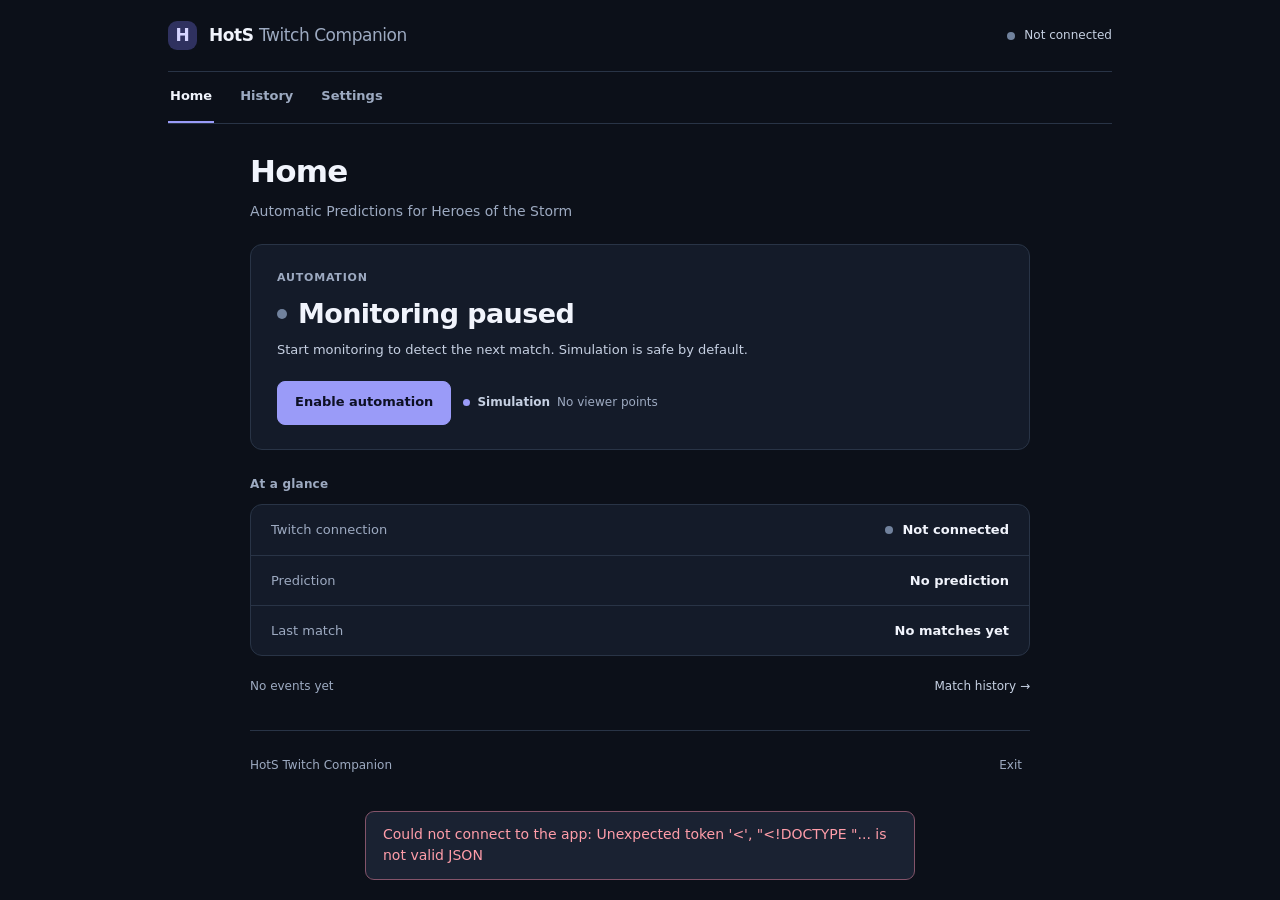
==== web/index.html @ 9916b2de "feat(ui): show manual Win, Loss, Cancel and Twitch sync only for active Predictions" ====
<!doctype html>
<html lang="ru">
<head>
  <meta charset="utf-8" />
  <meta name="viewport" content="width=device-width, initial-scale=1" />
  <meta name="color-scheme" content="dark" />
  <title>HotS Twitch Companion</title>
  <link rel="stylesheet" href="./assets/style.css" />
  <link rel="stylesheet" href="./assets/wizard.css" />
  <link rel="stylesheet" href="./assets/overview.css" />
  <link rel="stylesheet" href="./assets/onboarding.css" />
  <link rel="stylesheet" href="./assets/diagnostics.css" />
  <link rel="stylesheet" href="./assets/settings.css" />
  <script defer src="./assets/core.js"></script>
  <script defer src="./assets/i18n.js"></script>
  <script defer src="./assets/replays.js"></script>
  <script defer src="./assets/diagnostics.js"></script>
  <script defer src="./assets/onboarding.js"></script>
  <script defer src="./assets/app.js"></script>
</head>
<body>
  <svg class="defs" xmlns="http://www.w3.org/2000/svg" aria-hidden="true"><symbol id="i-game" viewBox="0 0 24 24"><path d="M6 11 3.6 8.6A3 3 0 0 0 1 11.7l.9 5a3 3 0 0 0 4.7 1.7L10 16h4l3.4 2.4a3 3 0 0 0 4.7-1.7l.9-5A3 3 0 0 0 20.4 8.6L18 11M7 12v5M4.5 14.5h5M16.2 13.2h.1m2.4 2h.1"/></symbol><symbol id="i-home" viewBox="0 0 24 24"><path d="m3 11 9-8 9 8v10h-7v-7h-4v7H3z"/></symbol><symbol id="i-link" viewBox="0 0 24 24"><path d="M10 13a5 5 0 0 0 7.6.7l3-3a5 5 0 0 0-7.1-7.1l-1.7 1.7M14 11a5 5 0 0 0-7.6-.7l-3 3a5 5 0 0 0 7.1 7.1l1.7-1.7"/></symbol><symbol id="i-clock" viewBox="0 0 24 24"><circle cx="12" cy="12" r="9"/><path d="M12 6v6l4 3"/></symbol><symbol id="i-settings" viewBox="0 0 24 24"><path d="M10 2h4l.7 2.4 2 1 2.2-1 2.8 2.8-1 2.2 1 2 .3.6-.3 2.6-2.3.7-1 2 1 2.2-2.8 2.8-2.2-1-2 1L14 22h-4l-.7-2.4-2-1-2.2 1-2.8-2.8 1-2.2-1-2L2 12l.3-2.6 2.3-.7 1-2-1-2.2 2.8-2.8 2.2 1 2-1z"/><circle cx="12" cy="12" r="3"/></symbol><symbol id="i-file" viewBox="0 0 24 24"><path d="M5 2h10l5 5v15H5zM14 2v6h6M9 13h7M9 17h7"/></symbol><symbol id="i-play" viewBox="0 0 24 24"><path d="m8 4 12 8-12 8z"/></symbol><symbol id="i-stop" viewBox="0 0 24 24"><rect x="6" y="6" width="12" height="12" rx="2"/></symbol><symbol id="i-lightning" viewBox="0 0 24 24"><path d="M13.5 2 4 13h7l-1 9 10-12h-7z"/></symbol><symbol id="i-shield" viewBox="0 0 24 24"><path d="m12 2 9 4v6c0 6-5 9-9 10-4-1-9-4-9-10V6z"/><path d="M12 7v6m0 4v.5"/></symbol><symbol id="i-trophy" viewBox="0 0 24 24"><path d="M7 3h10v7a5 5 0 0 1-10 0zM7 5H4v3a4 4 0 0 0 4 4M17 5h3v3a4 4 0 0 1-4 4M12 15v4m-5 2h10"/></symbol><symbol id="i-users" viewBox="0 0 24 24"><circle cx="9" cy="8" r="3"/><path d="M2 21v-2a6 6 0 0 1 12 0v2M17 11a3 3 0 0 0 0-6m-1 9a6 6 0 0 1 6 6"/></symbol><symbol id="i-info" viewBox="0 0 24 24"><circle cx="12" cy="12" r="10"/><path d="M12 11v6m0-10v1"/></symbol><symbol id="i-refresh" viewBox="0 0 24 24"><path d="M20 11a8 8 0 0 0-14-5L3 9m0-6v6h6M4 13a8 8 0 0 0 14 5l3-3m0 6v-6h-6"/></symbol><symbol id="i-chev" viewBox="0 0 24 24"><path d="m6 9 6 6 6-6"/></symbol><symbol id="i-wand" viewBox="0 0 24 24"><path d="m15 4 1.5 3L20 8.5 16.5 10 15 13l-1.5-3L10 8.5 13.5 7zM3 21l9-9M12 12l-2-2m4 6 2 2"/></symbol></svg>
  <div class="shell">
    <header class="topbar">
      <div class="brand"><span class="brand-mark" aria-hidden="true">H</span><span>HotS <span class="brand-sub">Twitch Companion</span></span></div>
      <div class="status-chip" id="top-connection"><span class="dot" aria-hidden="true"></span><span id="top-connected-text">…</span></div>
    </header>
    <nav class="tabbar" id="nav" role="tablist" aria-label="Application sections" data-i18n-aria-label="nav.sections">
      <button class="tab active" id="tab-dashboard" data-view="dashboard" role="tab" aria-controls="view-dashboard" aria-selected="true" tabindex="0"><span data-i18n="minimal.home">Главная</span></button>
      <button class="tab" id="tab-replays" data-view="replays" role="tab" aria-controls="view-replays" aria-selected="false" tabindex="-1"><span data-i18n="minimal.history">История</span></button>
      <button class="tab" id="tab-settings" data-view="settings" role="tab" aria-controls="view-settings" aria-selected="false" tabindex="-1"><span data-i18n="nav.settings">Настройки</span></button>
    </nav>
    <main class="main">
      <section class="view active" id="view-dashboard" role="tabpanel" aria-labelledby="tab-dashboard">
        <div class="view-heading"><h1 data-i18n="minimal.home">Главная</h1><p data-i18n="minimal.home.sub">Автоматические Predictions для Heroes of the Storm</p></div>
        <section class="overview-command" aria-labelledby="overview-state-title">
          <div class="overview-command-eyebrow" data-i18n="minimal.automation">Автоматизация</div>
          <div class="overview-heading"><span class="overview-beacon" id="overview-beacon" aria-hidden="true"></span><h2 id="overview-state-title" aria-live="polite">…</h2></div>
          <p id="overview-state-detail" class="overview-description">…</p>
          <div class="overview-command-actions">
            <button type="button" class="btn btn-primary overview-toggle" data-action="toggle"><span id="start-label">…</span></button>
            <span class="mode-indicator" id="overview-safety"><span class="mode-dot" aria-hidden="true"></span><strong id="automation-mode">…</strong><span id="automation-mode-detail">…</span></span>
          </div>
          <p class="overview-alert" id="overview-alert" hidden role="alert"></p>
        </section>
        <h2 class="section-heading" data-i18n="minimal.summary">Краткое состояние</h2>
        <div class="overview-summary">
          <div class="summary-row"><span data-i18n="settings.twitch">Twitch</span><div class="summary-value"><span class="dot" id="overview-twitch-dot" aria-hidden="true"></span><strong id="overview-twitch">…</strong></div></div>
          <div class="summary-row"><span>Prediction</span><strong id="overview-prediction">…</strong></div>
          <div class="summary-row"><span data-i18n="minimal.lastmatch">Последний матч</span><div class="summary-value"><strong id="overview-last-map">…</strong><span class="outcome-pill unknown" id="overview-last-outcome">…</span></div></div>
        </div>
        <section class="prediction-manual" id="prediction-manual" hidden aria-labelledby="prediction-manual-title">
          <div class="prediction-manual-head">
            <h2 id="prediction-manual-title" data-i18n="manual.title">Ручное завершение Prediction</h2>
            <p id="prediction-manual-description" data-i18n="manual.description">Если результат не определился автоматически, выбери исход или отмени прогноз.</p>
          </div>
          <div class="prediction-manual-buttons">
            <button type="button" class="btn btn-outline" data-action="manual-win" data-i18n="manual.win">Победа</button>
            <button type="button" class="btn btn-outline" data-action="manual-loss" data-i18n="manual.loss">Поражение</button>
            <button type="button" class="btn btn-outline manual-cancel" data-action="manual-cancel" data-i18n="manual.cancel">Отменить и вернуть баллы</button>
          </div>
          <button type="button" class="text-action" id="prediction-sync" data-action="manual-sync" data-i18n="manual.sync" hidden>Сверить состояние с Twitch</button>
        </section>
        <div class="overview-detail"><span id="overview-latest-event">…</span><button type="button" class="text-action" data-goto="replays" data-i18n="minimal.openHistory">История матчей →</button></div>
      </section>
      <section class="view" id="view-replays" role="tabpanel" aria-labelledby="tab-replays"><div class="view-heading"><div><div class="eyebrow" data-i18n="replays.eyebrow">ИСТОРИЯ МАТЧЕЙ</div><h1 data-i18n="minimal.history">История</h1><p data-i18n="minimal.history.sub">Последние матчи. Нажми на результат, чтобы увидеть игроков.</p></div><div class="head-actions"><button class="btn btn-outline" data-action="refresh-replays"><svg><use href="#i-refresh"/></svg> <span data-i18n="replays.refresh">Обновить</span></button><button class="btn btn-primary short" data-action="replay"><svg><use href="#i-play"/></svg> <span data-i18n="replays.check">Проверить последний реплей</span></button></div></div><div class="content-panel">
          <h2 data-i18n="replays.h2">Сохранённые матчи</h2>
          <div class="diagnostics-toolbar">
            <input id="history-search" type="search" autocomplete="off" data-i18n-placeholder="history.search" placeholder="Поиск карты или файла" aria-label="Search matches" />
            <select id="history-filter" aria-label="Filter match results">
              <option value="all" data-i18n="history.all">Все результаты</option>
              <option value="win" data-i18n="badge.win">Победы</option>
              <option value="loss" data-i18n="badge.loss">Поражения</option>
              <option value="unknown" data-i18n="badge.unknown">Не определено</option>
            </select>
          </div>
          <div id="history-summary" class="results-summary" role="status"></div>
          <div id="full-replays" class="full-replays"></div>
        </div>
        <details class="secondary-details" id="diagnostics-details">
          <summary data-i18n="minimal.diagnostics">Диагностика и журнал событий</summary>
          <div class="secondary-details-body">
            <div class="diagnostics-toolbar">
              <input id="log-search" type="search" autocomplete="off" data-i18n-placeholder="logs.search" placeholder="Поиск по событиям" aria-label="Search diagnostic events" />
              <select id="log-filter" aria-label="Filter diagnostic level">
                <option value="all" data-i18n="logs.filter.all">Все события</option>
                <option value="error" data-i18n="logs.filter.error">Ошибки</option>
                <option value="warning" data-i18n="logs.filter.warning">Предупреждения</option>
                <option value="info" data-i18n="logs.filter.info">Информация</option>
              </select>
            </div>
            <div id="log-summary" class="results-summary" role="status"></div>
            <div class="full-log" id="full-log"></div>
            <p class="diagnostic-note" data-i18n="logs.lifetime">События хранятся только в памяти приложения до его закрытия.</p>
          </div>
        </details>
      </section>
      <section class="view" id="view-settings" role="tabpanel" aria-labelledby="tab-settings">
        <div class="view-heading">
          <h1 data-i18n="settings.title">Настройки</h1>
          <p data-i18n="minimal.settings.sub">Всё необходимое для автоматизации. Остальное — в расширенных настройках.</p>
        </div>
        <div class="settings-language">
          <label for="lang" data-i18n="settings.lang">Язык интерфейса</label>
          <select id="lang"><option value="en">English</option><option value="ru">Русский</option></select>
        </div>
        <div class="settings-stack">
          <section class="settings-card" aria-labelledby="settings-twitch-title">
            <div class="settings-card-heading">
              <h2 id="settings-twitch-title">Twitch</h2>
              <span class="settings-status" id="twitch-info" role="status">…</span>
            </div>
            <p class="settings-card-description" data-i18n="minimal.settings.twitch">Подключи канал, на котором будут создаваться Predictions.</p>
            <button type="button" class="btn btn-outline" data-action="auth"><span id="settings-connect-label" data-i18n="twitch.connect">Подключить Twitch</span></button>
            <div class="auth-progress" id="auth-progress" hidden>
              <strong><span data-i18n="auth.label">Код для авторизации:</span> <span id="auth-code">—</span></strong>
              <span id="auth-info">…</span>
              <button type="button" class="btn btn-outline" data-action="copy-code" data-i18n="onboarding.copy">Копировать код</button>
              <button type="button" class="btn btn-outline" data-action="activate"><span data-i18n="auth.activate">Открыть Twitch Activate ↗</span></button>
            </div>
          </section>

          <section class="settings-card" aria-labelledby="settings-player-title">
            <h2 id="settings-player-title">Heroes of the Storm</h2>
            <label for="playerName" data-i18n="settings.player">Ник игрока</label>
            <input id="playerName" type="text" placeholder="Ник из реплея" maxlength="160" data-i18n-placeholder="settings.player.ph"/>
            <details class="settings-inline-details" id="settings-player-choose">
              <summary data-i18n="minimal.settings.selectPlayer">Выбрать игрока из последнего реплея</summary>
              <div class="player-discovery">
                <div class="player-discovery-intro"><small data-i18n="onboarding.players.help">Выбери себя из последнего реплея. Ник и Toon Handle подставятся автоматически.</small></div>
                <div id="settings-player-picker" class="player-picker" aria-live="polite"></div>
              </div>
            </details>
          </section>

          <section class="settings-card" aria-labelledby="settings-pred-title">
            <h2 id="settings-pred-title">Prediction</h2>
            <label for="predictionWindow" data-i18n="settings.window">Длительность Prediction</label>
            <select id="predictionWindow"><option value="1">1</option><option value="2">2</option><option value="3">3</option><option value="5">5</option><option value="10">10</option><option value="15">15</option><option value="20">20</option><option value="30">30</option></select>
            <div class="prediction-preview" aria-label="Prediction preview" role="group">
              <div class="prediction-preview-head"><span data-i18n="onboarding.preview.title">Предпросмотр для зрителей</span><small data-i18n="onboarding.preview.sample">Только пример — ничего не создаётся на Twitch</small></div>
              <strong id="preview-title">…</strong>
              <div class="prediction-options"><span id="preview-win">…</span><span id="preview-loss">…</span></div>
              <small id="preview-duration">…</small>
            </div>
            <label class="check-row settings-real-mode"><input id="realMode" type="checkbox"/><span><strong data-i18n="settings.real">Разрешить реальные Twitch Predictions</strong><small data-i18n="settings.real.sub">Используются настоящие баллы зрителей. Включай после проверки симуляции.</small></span></label>
            <p id="settings-real-warning" class="settings-real-warning" hidden data-i18n="minimal.settings.realPending">Реальный режим будет включён после сохранения и подтверждения.</p>
          </section>
        </div>

        <details class="secondary-details settings-advanced" id="settings-advanced">
          <summary data-i18n="minimal.settings.advanced">Расширенные настройки</summary>
          <div class="secondary-details-body">
            <section class="settings-advanced-group">
              <h3 data-i18n="minimal.settings.twitchAdvanced">Подключение Twitch</h3>
              <p class="field-hint" data-i18n="onboarding.twitch.steps">Создай Public-приложение в Twitch Developer Console и вставь его Client ID. Client Secret не нужен.</p>
              <label for="clientId">Twitch Client ID</label>
              <input id="clientId" type="text" spellcheck="false" maxlength="160" autocomplete="off" data-i18n-placeholder="twitch.placeholder"/>
              <button type="button" class="text-action" data-action="developer" data-i18n="twitch.console">Консоль Twitch ↗</button>
            </section>
            <section class="settings-advanced-group">
              <h3 data-i18n="minimal.settings.playerAdvanced">Распознавание игрока и реплеев</h3>
              <label for="toonHandle" data-i18n="settings.toon">Toon Handle (необязательно)</label>
              <input id="toonHandle" type="text" maxlength="240" data-i18n-placeholder="settings.toon.ph"/>
              <small class="field-hint" data-i18n="settings.toon.hint">Уникальный ID из реплея, нужен только при неуникальном нике.</small>
              <label for="replayRoot" data-i18n="settings.root">Папка с реплеями (можно оставить пустой)</label>
              <input id="replayRoot" type="text" maxlength="1000" data-i18n-placeholder="settings.root.ph"/>
              <small class="field-hint" data-i18n="settings.root.hint">Пусто — автоматический поиск стандартной папки.</small>
              <div class="form-buttons root-actions"><button type="button" class="btn btn-outline" data-action="check-root"><span data-i18n="root.check">Проверить папку</span></button><button type="button" class="btn btn-outline" data-action="reset-root"><span data-i18n="root.reset">Стандартная папка</span></button></div>
              <div id="root-check-result" class="root-check" hidden></div>
            </section>
            <section class="settings-advanced-group">
              <h3 data-i18n="minimal.settings.copyAdvanced">Текст Prediction</h3>
              <label for="predTitle" data-i18n="settings.predTitle">Заголовок Prediction</label>
              <input id="predTitle" type="text" maxlength="45" data-i18n-placeholder="prediction.title"/>
              <label for="predWin" data-i18n="settings.predWin">Вариант победы</label>
              <input id="predWin" type="text" maxlength="25" data-i18n-placeholder="prediction.win"/>
              <label for="predLoss" data-i18n="settings.predLoss">Вариант поражения</label>
              <input id="predLoss" type="text" maxlength="25" data-i18n-placeholder="prediction.loss"/>
              <small class="field-hint" data-i18n="settings.predHint">Пустые поля — варианты по умолчанию для выбранного языка.</small>
            </section>
          </div>
        </details>
        <div class="settings-savebar">
          <span id="settings-save-status" class="settings-save-status" role="status" aria-live="polite" data-i18n="minimal.settings.saved">Все изменения сохранены</span>
          <div class="form-buttons">
            <button type="button" class="btn btn-primary short" data-action="save"><span data-i18n="settings.save">Сохранить настройки</span></button>
            <button type="button" class="btn btn-outline" data-action="wizard"><span data-i18n="settings.wizard">Мастер настройки</span></button>
          </div>
        </div>
      </section>
    </main>
    <footer class="footer"><span>HotS Twitch Companion</span><button type="button" class="quit" data-action="quit" data-i18n="footer.quit">Выход</button></footer>
  </div>

  <div class="wizard-backdrop" id="wizard" hidden>
    <div class="wizard" role="dialog" aria-modal="true" aria-labelledby="wiz-title">
      <header class="wizard-head">
        <div>
          <h2 id="wiz-title" data-i18n="onboarding.simple.title">Начало работы</h2>
          <p class="wizard-progress" id="wiz-progress" role="status">…</p>
        </div>
        <div class="wizard-head-tools">
          <div class="wizard-locale" role="group" aria-label="Language">
            <button type="button" data-wiz-lang="en" lang="en">EN</button>
            <button type="button" data-wiz-lang="ru" lang="ru">RU</button>
          </div>
          <div class="wiz-dots" id="wiz-dots" aria-hidden="true"></div>
        </div>
      </header>
      <div class="wizard-body">
        <section data-step="0">
          <h3 data-i18n="onboarding.simple.player">Кем ты играешь?</h3>
          <p class="secondary" data-i18n="onboarding.simple.playerHelp">Выбери себя из последнего матча или введи ник вручную.</p>
          <div class="player-discovery wizard-discovery">
            <div id="wizard-player-picker" class="player-picker" aria-live="polite"></div>
          </div>
          <label for="wz-player" data-i18n="settings.player">Ник игрока</label>
          <input id="wz-player" type="text" maxlength="160" autocomplete="off" data-i18n-placeholder="settings.player.ph" />
          <details class="wizard-disclosure">
            <summary data-i18n="onboarding.simple.playerVerify">Проверить по последнему реплею</summary>
            <p class="field-hint" data-i18n="onboarding.simple.playerVerifyHint">Это необязательно. Если реплеев пока нет, можно продолжить.</p>
            <button type="button" class="btn btn-outline" data-wiz="test" data-i18n="wiz.p.btn">Проверить последний реплей</button>
            <div class="wiz-result" id="wz-test-result" hidden></div>
          </details>
        </section>
        <section data-step="1">
          <h3 data-i18n="onboarding.simple.twitch">Подключение Twitch</h3>
          <p class="secondary" data-i18n="onboarding.simple.twitchHelp">Для настоящих Predictions нужен Twitch. Для безопасной симуляции этот шаг можно пропустить.</p>
          <p id="wz-twitch-status" class="twitch-onboarding-state" role="status">…</p>
          <button type="button" class="btn btn-outline" data-wiz="auth" data-i18n="twitch.connect">Подключить Twitch</button>
          <details class="wizard-disclosure" id="wz-twitch-details">
            <summary data-i18n="onboarding.simple.twitchClient">Настроить Twitch Client ID</summary>
            <p class="field-hint" data-i18n="onboarding.simple.clientHelp">Нужен Client ID приложения Public. Client Secret не используется.</p>
            <label for="wz-client">Twitch Client ID</label>
            <input id="wz-client" type="text" spellcheck="false" autocomplete="off" maxlength="160" data-i18n-placeholder="twitch.placeholder" />
            <button type="button" class="text-action" data-wiz="console" data-i18n="wiz.t.console">Открыть консоль Twitch ↗</button>
          </details>
          <div class="wiz-result" id="wz-auth-box" hidden>
            <strong><span data-i18n="auth.label">Код для авторизации:</span> <span id="wz-auth-code">—</span></strong>
            <span id="wz-auth-info" data-i18n="wiz.t.pending">Ожидаем подтверждения Twitch…</span>
            <div class="form-buttons">
              <button type="button" class="btn btn-outline" data-wiz="copy-code" data-i18n="onboarding.copy">Копировать код</button>
              <button type="button" class="btn btn-outline" data-wiz="activate" data-i18n="auth.activate">Открыть Twitch Activate ↗</button>
            </div>
          </div>
        </section>
        <section data-step="2">
          <h3 data-i18n="onboarding.simple.ready">Готово к запуску</h3>
          <p class="secondary" data-i18n="onboarding.simple.readyHelp">Сначала запустим симуляцию: баллы зрителей не используются. Реальный режим можно включить позже в настройках.</p>
          <div class="wizard-ready">
            <div><span data-i18n="wiz.f.player">Игрок</span><strong id="wz-ch-player">…</strong></div>
            <div><span>Twitch</span><strong id="wz-ch-twitch">…</strong></div>
            <div><span data-i18n="settings.mode">Режим</span><strong id="wz-ch-monitor" data-i18n="minimal.simMode">Симуляция</strong></div>
          </div>
          <details class="wizard-disclosure">
            <summary data-i18n="onboarding.simple.preview">Посмотреть пример Prediction</summary>
            <div class="prediction-preview wizard-preview" role="group" aria-label="Prediction preview">
              <div class="prediction-preview-head"><span data-i18n="onboarding.preview.title">Предпросмотр для зрителей</span><small data-i18n="onboarding.preview.sample">Только пример — ничего не создаётся на Twitch</small></div>
              <strong id="wz-preview-title">…</strong>
              <div class="prediction-options"><span id="wz-preview-win">…</span><span id="wz-preview-loss">…</span></div>
              <small id="wz-preview-duration">…</small>
            </div>
          </details>
          <p id="wz-safe-note" class="wizard-safe-note" data-i18n="onboarding.simple.safe">Симуляция не создаёт Predictions на Twitch.</p>
        </section>
      </div>
      <footer class="wizard-foot">
        <button type="button" class="btn btn-outline" data-wiz="skip" id="wiz-skip" data-i18n="onboarding.simple.later">Позже</button>
        <div class="wiz-nav">
          <button type="button" class="btn btn-outline" data-wiz="back" data-i18n="wiz.back">Назад</button>
          <button type="button" class="btn btn-primary short" data-wiz="next" id="wiz-next" data-i18n="wiz.next">Далее</button>
        </div>
      </footer>
    </div>
  </div>
  <div id="toast" class="toast" role="status" aria-live="polite"></div>
</body>
</html>
---- web/assets/style.css ----
:root{
  color-scheme:dark;
  --bg:#0c1019;--surface:#141b29;--surface-raised:#1a2232;
  --surface-hover:#202a3d;--border:#293446;--ink:#f1f4fc;
  --muted:#9daac1;--muted-strong:#c6d0e2;
  --accent:#9a9bf8;--accent-hover:#b4b5ff;
  --good:#72d6b5;--red:#ff9da9;--warning:#e8c48e;
  --blue:#9a9bf8;--violet:#9a9bf8;--green:#72d6b5;
  --radius-card:12px;--radius-control:8px;
  --space-1:8px;--space-2:12px;--space-3:16px;--space-4:24px;
  font-family:"Segoe UI",Inter,system-ui,sans-serif;
}
*,:before,:after{box-sizing:border-box}
html,body{min-height:100%;margin:0;background:var(--bg);color:var(--ink)}
body{font-size:14px;line-height:1.55;-webkit-font-smoothing:antialiased}
button,input,select,textarea{font:inherit}
button{cursor:pointer}
[hidden]{display:none!important}
button:focus-visible,input:focus-visible,select:focus-visible,summary:focus-visible,a:focus-visible{
  outline:2px solid var(--accent);outline-offset:3px
}
.defs{position:absolute;width:0;height:0}
.shell{max-width:1000px;width:100%;min-width:0;margin:0 auto;padding:0 28px 22px}
.topbar{height:72px;display:flex;align-items:center;justify-content:space-between;gap:18px;border-bottom:1px solid var(--border)}
.brand{display:flex;align-items:center;gap:12px;font-size:17px;font-weight:700;letter-spacing:-.45px;white-space:nowrap}
.brand-mark{display:grid;place-items:center;width:29px;height:29px;border-radius:9px;background:#2f315f;color:#d6d5ff;font-weight:800;font-size:17px}
.brand-sub{color:var(--muted);font-weight:500}
.status-chip{display:flex;align-items:center;gap:9px;font-size:12px;color:var(--muted-strong);white-space:nowrap}
.dot{display:inline-block;width:8px;height:8px;flex-shrink:0;border-radius:50%;background:#71829d}
.status-chip.connected .dot,.dot.good{background:var(--good)}
.status-chip.connecting .dot{background:var(--warning)}
.tabbar{display:flex;align-items:stretch;gap:24px;height:52px;border-bottom:1px solid var(--border)}
.tab{border:0;border-bottom:2px solid transparent;padding:0 2px;background:transparent;color:var(--muted);font-weight:550}
.tab.active,.tab[aria-selected=true]{color:var(--ink);border-bottom-color:var(--accent)}
.tab:hover{color:var(--ink)}
.main{max-width:780px;min-width:0;margin:28px auto 0;min-height:340px}
.view{display:none}
.view.active{display:block}
.view-heading{margin:0 0 22px}
.view-heading h1{margin:0;font-size:clamp(25px,3.1vw,31px);font-weight:700;letter-spacing:-.8px;line-height:1.25}
.view-heading p{color:var(--muted);line-height:1.6;margin:9px 0 0}
.eyebrow{display:none}
h2{font-size:16px;font-weight:650;letter-spacing:-.2px}
p{line-height:1.58}
.btn{display:inline-flex;align-items:center;justify-content:center;gap:8px;
  min-height:44px;padding:10px 16px;border:1px solid var(--border);
  border-radius:var(--radius-control);background:var(--surface-raised);color:var(--ink);font-size:13px;font-weight:600;transition:background-color .14s ease,border-color .14s ease,color .14s ease}
.btn:hover:not(:disabled){background:var(--surface-hover)}
.btn-primary{border-color:var(--accent);background:var(--accent);color:#0d1024}
.btn-primary:hover:not(:disabled){background:var(--accent-hover)}
.btn-outline{background:var(--surface-raised)}
.btn.short,.btn-primary.short{width:auto}
.btn:disabled{opacity:.58;cursor:wait}
.btn svg{width:16px;height:16px;fill:none;stroke:currentColor;stroke-width:1.8}
.form-buttons,.action-row,.head-actions{display:flex;flex-wrap:wrap;align-items:center;gap:10px}
.text-action,.icon-action{border:0;background:transparent;color:var(--accent);padding:6px 0}
.text-action:hover,.icon-action:hover{text-decoration:underline}
.text-action svg,.icon-action svg{width:16px;height:16px;fill:none;stroke:currentColor}
.content-panel,.panel{background:var(--surface);border:1px solid var(--border);border-radius:12px;padding:25px 26px}
.content-panel h2{margin:0 0 12px}
.content-panel>h2:not(:first-child){margin-top:28px}
.content-panel p{font-size:13px;color:var(--muted);line-height:1.6}
.content-panel label:not(.check-row){display:block;font-size:13px;color:var(--muted-strong);font-weight:600;margin:17px 0 8px}
.content-panel input[type=text],.content-panel input[type=search],.content-panel select,
.wizard-body input[type=text]{
  width:100%;min-height:43px;border:1px solid #344157;background:#101726;
  color:var(--ink);border-radius:8px;padding:10px 13px;outline:none
}
.content-panel input:focus,.content-panel select:focus,.wizard-body input:focus{border-color:var(--accent)}
.content-panel select{max-width:460px}
.content-panel small,.field-hint{font-size:12px;color:var(--muted);line-height:1.55}
.secondary{color:var(--muted);font-size:13px}
.content-panel .form-buttons{margin-top:18px}
.separation{height:1px;background:var(--border);margin:27px 0}
.check-row{display:flex;align-items:flex-start;gap:12px;margin:19px 0}
.check-row input{margin:4px 0 0;accent-color:var(--accent)}
.check-row span{display:grid;gap:6px}
.check-row strong{font-size:13px;font-weight:650}
.check-row small{display:block}
.auth-progress{display:flex;flex-wrap:wrap;align-items:center;gap:12px;padding:17px;border:1px solid var(--border);
  margin-top:17px;border-radius:10px;background:var(--surface-raised);font-size:13px}
.auth-progress strong{font-weight:600}
.root-check{margin-top:12px}
.root-entry{display:flex;gap:12px;align-items:center;width:100%;padding:10px 12px;background:var(--surface-raised);
  border:1px solid var(--border);border-radius:8px;color:var(--ink);text-align:left;margin-top:7px}
.root-entry:hover{background:var(--surface-hover)}
.root-entry.ok b{color:var(--good)}.root-entry.bad b{color:var(--red)}
.root-path{min-width:0;overflow:hidden;text-overflow:ellipsis;white-space:nowrap;flex:1}
.full-replays{margin-top:14px}
.match-item{border-bottom:1px solid var(--border)}
.match-head{display:flex;align-items:center;gap:13px;padding:18px 8px;width:100%;text-align:left;
  border:0;background:transparent;color:var(--ink);flex-wrap:wrap}
.match-head:hover{background:var(--surface-hover)}
.match-title{font-size:14px;font-weight:650;min-width:0;flex:1}
.match-head small{color:var(--muted);font-size:11px;max-width:50%;overflow:hidden;text-overflow:ellipsis;white-space:nowrap}
.match-head .chev{margin-left:5px;color:var(--muted)}
.match-head .chev svg{width:15px;height:15px;fill:none;stroke:currentColor;stroke-width:1.8}
.match-item.open .chev{transform:rotate(180deg)}
.match-detail{padding:0 8px 18px}
.match-detail-head{display:flex;gap:7px;flex-direction:column;margin:10px 0}
.match-detail-head small{color:var(--muted)}
.player-list{display:grid;gap:5px}
.player-row{display:flex;align-items:center;gap:10px;padding:9px 11px;border-radius:7px;background:var(--surface-raised)}
.player-row.you{background:#202942}
.player-name{min-width:0;flex:1;overflow-wrap:anywhere}
.player-name em{margin-left:7px;font-style:normal;font-size:10px;color:var(--accent)}
.player-row small{color:var(--muted);overflow:hidden;text-overflow:ellipsis;max-width:28%}
.outcome-pill{display:inline-flex;align-items:center;justify-content:center;border-radius:6px;
  padding:4px 9px;white-space:nowrap;font-size:12px;font-weight:650;color:var(--muted)}
.outcome-pill.win{color:var(--good)}.outcome-pill.loss{color:var(--red)}
.outcome-pill.unknown{color:var(--muted)}
.empty-mini{padding:19px 8px;color:var(--muted);font-size:13px;line-height:1.6}
.footer{display:flex;align-items:center;justify-content:space-between;max-width:780px;margin:28px auto 0;
  padding:17px 0;border-top:1px solid var(--border);font-size:12px;color:var(--muted)}
.quit{border:0;background:transparent;color:var(--muted);font-size:12px;padding:8px}
.quit:hover{color:var(--ink)}
.toast{position:fixed;bottom:20px;left:50%;transform:translateX(-50%);z-index:70;
  max-width:min(90vw,550px);padding:12px 17px;border:1px solid var(--border);background:var(--surface-raised);
  color:var(--ink);border-radius:9px;opacity:0;visibility:hidden;transition:opacity .15s ease}
.toast.show{opacity:1;visibility:visible}.toast.error{border-color:#84546a;color:var(--red)}
.secondary-details{border:1px solid var(--border);border-radius:12px;margin-top:18px;background:var(--surface)}
.secondary-details summary{cursor:pointer;list-style:none;padding:18px 24px;font-weight:600}
.secondary-details summary:after{content:"+";float:right;color:var(--muted);font-size:19px;font-weight:400}
.secondary-details[open] summary{border-bottom:1px solid var(--border)}
.secondary-details[open] summary:after{content:"−"}
.secondary-details-body{padding:19px 23px 24px}
@media(max-width:720px){
  .shell{padding:0 18px 20px}.topbar{height:66px}.brand{font-size:15px}
  .brand-sub{display:none}.tabbar{height:52px}.main{margin-top:22px}
  .content-panel,.panel{padding:21px 19px}.match-head small{max-width:100%;order:5;flex-basis:100%}
}
@media(max-width:410px){
  .brand{font-size:13px}.status-chip{font-size:11px}
  .footer{gap:14px}.match-head{gap:7px}
}
@media(prefers-reduced-motion:reduce){*,:before,:after{scroll-behavior:auto!important;transition:none!important}}


/* Compact Windows desktop / high-DPI visual polish. Browser zoom reduces CSS viewport width. */
:where(.shell,.main,.view,.content-panel,.settings-card,.overview-command,.settings-advanced){min-width:0}
:where(h1,h2,h3,p,strong,small,.summary-value,.settings-status){overflow-wrap:break-word}
:where(button,input,select,textarea){touch-action:manipulation}
:where(button,input,select,textarea,summary):focus-visible{outline:2px solid var(--accent);outline-offset:3px}
.btn:active:not(:disabled){transform:translateY(1px)}
.btn:disabled{pointer-events:none}
.btn[aria-busy="true"]{cursor:progress}
.btn[aria-busy="true"]::after{content:"";display:inline-block;width:13px;height:13px;flex:none;
 border:2px solid currentColor;border-right-color:transparent;border-radius:50%;
 animation:companion-spin .65s linear infinite}
@keyframes companion-spin{to{transform:rotate(360deg)}}
.tab{font-size:13px;min-width:0}
.tab:active{color:var(--ink)}
.topbar .status-chip{min-width:0;max-width:52%;overflow:hidden;text-overflow:ellipsis}
.topbar #top-connected-text{white-space:nowrap;overflow:hidden;text-overflow:ellipsis}
.content-panel,.panel{min-width:0}
.content-panel input[type=text],.wizard-body input[type=text]{max-width:100%}
.match-head{min-height:54px}
.secondary-details summary{min-height:44px}
.empty-mini{line-height:1.6}
@media(max-width:720px){
 .shell{padding-inline:16px}
 .brand{gap:9px}
 .tabbar{gap:20px}
 .view-heading{margin-bottom:20px}
 .footer{margin-top:22px}
}
@media(max-width:520px){
 .shell{padding-inline:12px}
 .topbar{gap:8px}
 .brand{min-width:0;white-space:normal;font-size:14px}
 .brand-mark{width:27px;height:27px;flex-shrink:0}
 .status-chip{font-size:11px}
 .tabbar{gap:0;justify-content:space-between}
 .tab{flex:1;text-align:center;padding:0 7px}
 .view-heading h1{font-size:25px}
 .view-heading p{font-size:12px}
 .content-panel,.panel{padding:18px 15px}
 .footer{padding:13px 0}
 .match-head{gap:8px}
 .match-title{min-width:0;overflow-wrap:anywhere}
 .match-head small{white-space:normal;overflow-wrap:anywhere}
}
@media(max-width:360px){
 .topbar{height:61px}
 .brand{font-size:12px}
 .tab{font-size:12px}
 .footer{flex-wrap:wrap}
 .secondary-details summary{padding:14px 16px}
 .secondary-details-body{padding:15px}
}
@media(prefers-reduced-motion:reduce){
 .btn[aria-busy="true"]::after{animation:none;border-style:dotted}
 .btn:active:not(:disabled){transform:none}
 .btn{transition:none}
}
---- web/assets/wizard.css ----
/* Setup uses the same quiet surfaces as the main application. */
.wizard-backdrop{position:fixed;inset:0;z-index:50;display:grid;place-items:center;
 background:#070b12d9;padding:18px}
.wizard{display:flex;flex-direction:column;width:min(620px,100%);max-height:min(90vh,850px);
 background:var(--surface);border:1px solid var(--border);border-radius:14px;overflow:hidden}
.wizard-head{padding:21px 24px 15px;display:flex;align-items:center;gap:13px;border-bottom:1px solid var(--border)}
.wizard-head .section-icon{display:none}
.wizard-head h2{font-size:20px;margin:0;font-weight:650}
.wizard-head .eyebrow{display:none}
.wiz-dots{margin-left:auto;display:flex;gap:7px}
.wiz-dots .dot{width:9px;height:9px;border-radius:50%;background:#526174}
.wiz-dots .dot.on{background:var(--accent)}
.wiz-dots .dot.done{background:var(--good)}
.wizard-body{overflow-y:auto;min-height:0;padding:12px 24px 20px}
.wizard-body section[hidden]{display:none}
.wizard-body h3{font-size:17px;font-weight:650;margin:16px 0 10px}
.wizard-body label{display:block;color:var(--muted-strong);font-weight:600;font-size:13px;margin:15px 0 7px}
.wizard-body input[type=text]{width:100%;min-height:43px;border:1px solid #344157;background:#101726;
 border-radius:8px;color:var(--ink);padding:10px 13px}
.wiz-lang-row{display:flex;gap:9px;margin:14px 0}
.wiz-lang-row .btn{flex:1}
.wiz-lang-row .btn.active{border-color:var(--accent);color:var(--ink);background:#262a48}
.wizard-body .form-buttons{margin:15px 0}
.wizard-body .separation{margin:20px 0}
.wiz-result{margin-top:14px;padding:14px;border-radius:8px;background:var(--surface-raised);
 border:1px solid var(--border);color:var(--muted-strong);font-size:13px;line-height:1.6}
.wiz-result.ok{border-color:#356b5b;color:var(--good)}
.wiz-result.err{border-color:#815160;color:var(--red)}
.wiz-result strong{display:block;margin-bottom:6px}
.wiz-result .btn{margin-top:8px}
.wiz-checklist{list-style:none;padding:0;margin:15px 0;display:grid;gap:8px}
.wiz-checklist li{display:flex;align-items:center;justify-content:space-between;gap:12px;
 padding:11px 14px;border:1px solid var(--border);border-radius:8px;font-size:13px}
.wiz-checklist li b{font-weight:600;color:var(--muted)}
.wiz-checklist li.ok b{color:var(--good)}
.wizard-foot{display:flex;align-items:center;justify-content:space-between;gap:10px;
 border-top:1px solid var(--border);padding:16px 24px 20px}
.wiz-nav{display:flex;gap:10px}
.root-actions{margin-top:12px}
.root-entry small{flex-shrink:0}
.root-entry b{font-weight:700}
@media(max-width:600px){
 .wizard-backdrop{padding:8px}
 .wizard-head,.wizard-body,.wizard-foot{padding-left:16px;padding-right:16px}
 .wizard{max-height:96vh}
 .wizard-foot{flex-wrap:wrap}
 .wiz-nav{margin-left:auto}
}


/* First-run flow: short tasks, progressive disclosure, one primary action. */
.wizard{width:min(540px,100%);max-height:min(90vh,760px)}
.wizard-head{padding:25px 28px 19px;align-items:center}
.wizard-head h2{font-size:21px;letter-spacing:-.4px}
.wizard-progress{margin:6px 0 0;color:var(--muted);font-size:12px}
.wizard-body{padding:12px 28px 23px}
.wizard-body h3{font-size:20px;font-weight:650;margin:19px 0 8px;letter-spacing:-.5px}
.wizard-body>section>.secondary{margin:0 0 20px;line-height:1.6}
.wizard-body .wizard-disclosure{margin-top:17px;padding:0;border-top:1px solid var(--border)}
.wizard-disclosure summary{cursor:pointer;color:var(--muted-strong);font-size:12px;
  font-weight:600;padding:17px 0 8px}
.wizard-disclosure[open] summary{color:var(--accent)}
.wizard-disclosure .field-hint{display:block;margin:2px 0 12px}
.wizard-disclosure .text-action{display:block;margin-top:12px}
.wizard-disclosure>.btn{margin-top:7px}
.wizard-disclosure>.wiz-result{margin:12px 0 0}
.wizard-discovery{padding:10px 14px;margin:12px 0 17px}
.wizard-discovery .player-picker{margin-top:0}
.wizard-discovery .picker-caption{margin-bottom:10px}
.wizard-discovery .player-picker-grid{max-height:180px}
.wizard-ready{display:grid;gap:0;margin:18px 0;border:1px solid var(--border);border-radius:10px;background:var(--surface-raised)}
.wizard-ready>div{display:flex;justify-content:space-between;align-items:center;gap:16px;
  padding:13px 16px;font-size:13px}
.wizard-ready>div+div{border-top:1px solid var(--border)}
.wizard-ready span{color:var(--muted)}
.wizard-ready strong{text-align:right;font-weight:600;color:var(--ink);min-width:0;overflow-wrap:anywhere}
.wizard-safe-note{font-size:12px;color:var(--good);line-height:1.6;margin:17px 0 0}
.wizard-safe-note.warning{color:var(--warning)}
.wizard-body .twitch-onboarding-state{margin:18px 0 13px}
.wizard-body .wiz-result{margin-top:15px}
.wizard-body .wizard-preview{margin-top:9px}
.wizard-foot{padding:18px 28px 23px}
.wizard-foot>[data-wiz="skip"]{background:transparent;border-color:transparent;color:var(--muted)}
.wizard-foot>[data-wiz="skip"]:hover{color:var(--ink)}
.wiz-nav>[data-wiz="back"]:disabled{visibility:hidden}
.wiz-nav .btn-primary{min-width:147px}
@media(max-width:600px){
 .wizard-head,.wizard-body,.wizard-foot{padding-left:18px;padding-right:18px}
 .wizard-body h3{font-size:18px}
 .wiz-nav .btn-primary{min-width:122px}
 .wizard-ready>div{padding:12px}
}

.wizard-head-tools{display:flex;align-items:center;gap:17px;margin-left:auto}
.wizard-head-tools .wiz-dots{margin-left:0}
.wizard-locale{display:inline-flex;align-items:center;gap:3px;padding:3px;
  border:1px solid var(--border);border-radius:7px;background:var(--surface-raised)}
.wizard-locale button{padding:5px 7px;border:0;border-radius:5px;background:transparent;
  color:var(--muted);font-weight:700;font-size:11px}
.wizard-locale button:hover{color:var(--ink)}
.wizard-locale button.active{background:var(--surface-hover);color:var(--ink)}
@media(max-width:440px){.wizard-head-tools{gap:9px}.wizard-head h2{font-size:18px}}


/* Reflow the wizard header and actions at 125–150% Windows scaling. */
.wizard{max-width:calc(100vw - 20px);min-width:0}
.wizard-head{gap:12px;min-width:0}
.wizard-head>div:first-child{min-width:0}
.wizard-head h2{overflow-wrap:anywhere}
.wizard-head-tools{flex-shrink:0}
.wizard-foot{gap:11px}
.wiz-nav{min-width:0}
.wizard-body section{min-width:0}
@media(max-width:520px){
 .wizard-head{padding:17px 16px 14px}
 .wizard-body{padding:9px 16px 17px}
 .wizard-foot{padding:12px 16px 16px}
 .wizard-head-tools{gap:9px}
 .wizard-head h2{font-size:18px}
 .wiz-nav .btn-primary{min-width:110px}
}
@media(max-width:380px){
 .wizard-head{align-items:flex-start;flex-wrap:wrap}
 .wizard-head-tools{margin-left:0;width:100%;justify-content:space-between}
 .wizard-foot{flex-wrap:wrap}
 .wizard-foot>[data-wiz="skip"]{flex-basis:100%;text-align:left;justify-content:flex-start}
 .wiz-nav{width:100%;display:grid;grid-template-columns:minmax(0,1fr) minmax(0,1fr)}
 .wiz-nav .btn{width:100%;min-width:0}
 .wizard-ready>div{align-items:flex-start;flex-direction:column;gap:4px}
 .wizard-ready strong{text-align:left}
}
---- web/assets/overview.css ----
/* Single purpose: compact Overview based on the approved minimalist prototype. */
.overview-command{padding:30px 32px 28px;border:1px solid var(--border);background:var(--surface);border-radius:12px}
.overview-command-eyebrow{font-size:11px;color:var(--muted);font-weight:650;letter-spacing:.8px;text-transform:uppercase}
.overview-heading{display:flex;align-items:center;gap:11px;margin:14px 0 10px}
.overview-heading h2{margin:0;font-size:clamp(23px,3vw,30px);line-height:1.28;letter-spacing:-.6px}
.overview-beacon{width:10px;height:10px;border-radius:50%;background:#71829d;flex-shrink:0}
.overview-beacon.on{background:var(--good)}
.overview-beacon.tracking{background:var(--accent)}
.overview-description{font-size:14px;line-height:1.6;color:var(--muted-strong);margin:0 0 27px;max-width:590px}
.overview-command-actions{display:flex;gap:14px;align-items:center;flex-wrap:wrap}
.overview-command-actions .overview-toggle{min-height:43px;padding:10px 17px}
.overview-toggle:has(~.mode-indicator.is-real){border-color:var(--accent)}
.mode-indicator{display:inline-flex;align-items:center;gap:7px;font-size:12px;color:var(--muted);flex-wrap:wrap}
.mode-indicator strong{font-size:12px;font-weight:600;color:var(--muted-strong)}
.mode-dot{width:7px;height:7px;border-radius:50%;background:var(--accent)}
.mode-indicator.is-real,.mode-indicator.is-real strong{color:var(--warning)}
.mode-indicator.is-real .mode-dot{background:var(--warning)}
.overview-alert{background:#322c27;color:#f6dab2;border:1px solid #675047;
  border-radius:9px;margin:18px 0 0;padding:13px 16px;font-size:13px;line-height:1.55}
.section-heading{color:var(--muted);font-size:12px;letter-spacing:.2px;font-weight:650;margin:34px 0 13px}
.overview-summary{background:var(--surface);border:1px solid var(--border);border-radius:12px}
.summary-row{display:grid;grid-template-columns:1fr minmax(0,1.3fr);align-items:center;gap:14px;min-height:57px;
  padding:17px 22px;font-size:14px}
.summary-row+.summary-row{border-top:1px solid var(--border)}
.summary-row>span:first-child{color:var(--muted)}
.summary-row>strong{text-align:right;font-weight:580;overflow-wrap:anywhere}
.summary-value{display:flex;justify-content:flex-end;align-items:center;gap:9px;min-width:0;overflow-wrap:anywhere;text-align:right}
.summary-value strong{font-weight:580}
.overview-detail{display:flex;align-items:center;justify-content:space-between;gap:14px;
  padding-top:20px;color:var(--muted);font-size:12px}
.overview-detail>span{min-width:0;overflow:hidden;text-overflow:ellipsis;white-space:nowrap}
.overview-detail .text-action{flex-shrink:0;color:var(--muted-strong);text-align:right;font-size:12px}
@media(max-width:720px){
 .overview-command{padding:22px 20px}
 .overview-heading h2{font-size:23px}
 .summary-row{grid-template-columns:1fr 1.4fr;padding:15px 16px;font-size:13px}
}
@media(max-width:410px){
 .summary-row{grid-template-columns:1fr;gap:6px}
 .summary-row>strong,.summary-value{text-align:left;justify-content:flex-start}
 .mode-indicator{flex-basis:100%}
 .overview-detail{align-items:flex-start;flex-direction:column}
 .overview-detail>span{white-space:normal;overflow-wrap:anywhere}
}


/* Header, command and summary: one screen at desktop and readable at high DPI. */
.overview-command{padding:24px 26px}
.overview-heading{margin:11px 0 8px;min-width:0}
.overview-heading h2{font-size:clamp(22px,3vw,27px);overflow-wrap:anywhere}
.overview-description{margin-bottom:20px;font-size:13px;line-height:1.6}
.overview-command-actions{gap:12px}
.overview-command-actions .overview-toggle{min-height:44px;min-width:168px}
.overview-command-actions .overview-toggle.is-stop{
 background:var(--surface-raised);color:var(--ink);border-color:#566178
}
.overview-command-actions .overview-toggle.is-stop:hover:not(:disabled){
 background:var(--surface-hover);border-color:#7685a0
}
.overview-command-actions .overview-toggle.is-stop:focus-visible{
 outline:2px solid var(--accent)
}
.section-heading{margin:25px 0 11px}
.summary-row{min-height:50px;padding:14px 20px;font-size:13px}
.summary-value{min-width:0}
.summary-value strong,.summary-row>strong{min-width:0;overflow-wrap:anywhere}
.overview-detail{padding-top:15px}
@media(max-width:720px){
 .overview-command{padding:20px}
 .overview-command-actions .overview-toggle{min-width:144px}
 .summary-row{grid-template-columns:minmax(0,1fr) minmax(0,1.5fr);padding:13px 15px}
}
@media(max-width:520px){
 .overview-command{padding:18px 16px}
 .overview-command-actions{align-items:stretch;flex-direction:column}
 .overview-command-actions .overview-toggle{width:100%;min-width:0}
 .mode-indicator{justify-content:flex-start}
 .overview-description{margin-bottom:17px}
 .section-heading{margin-top:22px}
}
@media(max-width:410px){
 .summary-row{grid-template-columns:minmax(0,1fr);gap:4px;min-height:0}
 .summary-value,.summary-row>strong{text-align:left;justify-content:flex-start}
 .overview-detail .text-action{align-self:flex-start}
}
---- web/assets/onboarding.css ----
/* Quiet identity, OAuth and Prediction preview controls */
.onboarding-hint{border-left:2px solid var(--accent);padding:9px 13px;
 background:var(--surface-raised);border-radius:0 6px 6px 0;color:var(--muted-strong)!important;line-height:1.6}
.player-discovery{padding:15px 16px;margin:18px 0;background:var(--surface-raised);
 border:1px solid var(--border);border-radius:9px}
.player-discovery-intro{display:flex;flex-direction:column;gap:6px}
.player-discovery strong{font-weight:650;font-size:13px;color:var(--ink)}
.player-discovery-intro small{font-size:12px;line-height:1.6;color:var(--muted)}
.player-picker{margin-top:11px}
.picker-caption{font-size:11px;color:var(--muted);margin-bottom:8px}
.picker-empty{font-size:12px;line-height:1.6;color:var(--muted)}
.player-picker-grid{display:grid;grid-template-columns:repeat(auto-fit,minmax(145px,1fr));
 gap:8px;max-height:230px;overflow:auto}
.player-choice{display:flex;flex-direction:column;gap:4px;min-width:0;min-height:56px;
 border:1px solid var(--border);border-radius:8px;padding:9px 11px;
 text-align:left;background:var(--surface);color:var(--ink)}
.player-choice strong{font-size:12px;overflow:hidden;text-overflow:ellipsis;white-space:nowrap}
.player-choice small{font-size:11px;color:var(--muted);overflow:hidden;text-overflow:ellipsis;white-space:nowrap}
.player-choice:hover{background:var(--surface-hover)}
.player-choice.selected{border-color:var(--accent);background:#25283d}
.wizard-discovery{padding:13px}
.wizard-discovery .player-picker-grid{max-height:175px}
.twitch-onboarding-state{padding:12px 14px;background:var(--surface-raised);
 border:1px solid var(--border);border-radius:8px;font-size:12px;color:var(--muted-strong)}
.twitch-onboarding-state.verified{color:var(--good)}
.prediction-preview{display:flex;flex-direction:column;gap:14px;margin:18px 0;
 padding:18px;border:1px solid var(--border);border-radius:10px;background:var(--surface-raised)}
.prediction-preview-head{display:flex;flex-direction:column;gap:5px}
.prediction-preview-head span{font-size:12px;font-weight:650;color:var(--muted-strong)}
.prediction-preview-head small{font-size:11px;line-height:1.5;color:var(--muted)}
.prediction-preview>strong{font-size:17px;color:var(--ink);overflow-wrap:anywhere}
.prediction-options{display:grid;grid-template-columns:1fr 1fr;gap:10px}
.prediction-options span{padding:12px;border:1px solid var(--border);border-radius:8px;
 text-align:center;overflow-wrap:anywhere;font-size:13px;font-weight:600;background:var(--surface)}
.prediction-preview>small{font-size:12px;color:var(--muted)}
.wizard-preview{padding:14px}
@media(max-width:440px){.player-picker-grid{grid-template-columns:repeat(2,minmax(0,1fr))}
 .prediction-options{grid-template-columns:1fr}}


/* Pickers and previews must not impose a minimum width on compact desktop windows. */
.player-discovery,.player-picker,.prediction-preview{min-width:0}
.player-picker-grid{grid-template-columns:repeat(auto-fit,minmax(min(140px,100%),1fr))}
.player-choice{min-width:0}
.player-choice strong,.player-choice small{max-width:100%}
.prediction-options{grid-template-columns:repeat(2,minmax(0,1fr))}
@media(max-width:520px){
 .player-discovery{padding:12px}
 .prediction-preview{padding:14px;gap:11px}
 .prediction-options{gap:8px}
 .prediction-options span{padding:11px 8px}
}
@media(max-width:380px){.prediction-options{grid-template-columns:minmax(0,1fr)}}
---- web/assets/diagnostics.css ----
/* Progressive diagnostics: technical detail appears only when expanded in History. */
.diagnostics-toolbar{display:flex;flex-wrap:wrap;gap:10px;margin:10px 0 12px}
.diagnostics-toolbar input,.diagnostics-toolbar select{border:1px solid #344157;border-radius:8px;
 background:#101726;color:var(--ink);min-height:42px;padding:9px 12px;font-size:13px}
.diagnostics-toolbar input{flex:2 1 190px;min-width:0}
.diagnostics-toolbar select{flex:1 1 140px;min-width:0}
.results-summary{font-size:12px;color:var(--muted);margin:10px 0 14px}
.full-log{display:flex;flex-direction:column;gap:7px;max-height:360px;overflow:auto}
.log-row{display:flex;align-items:flex-start;gap:11px;padding:10px;
 border-bottom:1px solid var(--border);font-size:12px;line-height:1.55}
.log-time{color:var(--muted);font-variant-numeric:tabular-nums;flex-shrink:0}
.log-icon{font-weight:800;color:var(--accent)}
.diagnostic-warning .log-icon{color:var(--warning)}
.diagnostic-error .log-icon{color:var(--red)}
.log-content{flex:1;min-width:0}
.log-msg{overflow-wrap:anywhere;display:block;color:var(--muted-strong)}
.log-help{margin-top:7px;padding:8px 10px;border-left:2px solid var(--accent);
 background:var(--surface-raised);color:var(--muted);font-size:12px}
.diagnostic-error .log-help{border-left-color:var(--red)}
.diagnostic-warning .log-help{border-left-color:var(--warning)}
.diagnostic-note{margin:14px 0 0;font-size:11px;color:var(--muted)}
.match-diagnostic{padding:12px 14px;border:1px solid #675047;background:#302832;
 border-radius:8px;color:var(--warning);font-size:12px;line-height:1.6;margin:10px 0}
.match-diagnostic-detail{font-size:11px;color:var(--muted-strong);overflow-wrap:anywhere}
.match-diagnostic .text-action{display:block;margin-top:9px;font-size:12px}
@media(max-width:500px){.diagnostics-toolbar{flex-direction:column}
 .diagnostics-toolbar input,.diagnostics-toolbar select{width:100%;flex:auto}}


/* Long localized logs and paths must wrap, never force a horizontal page scroll. */
.log-row,.log-content,.diagnostics-toolbar,.match-diagnostic{min-width:0}
.log-msg,.log-help,.match-diagnostic-detail{overflow-wrap:anywhere}
@media(max-width:720px){
 .diagnostics-toolbar input,.diagnostics-toolbar select{min-width:0}
 .log-row{gap:8px}
}
@media(max-width:520px){
 .diagnostics-toolbar{gap:8px}
 .diagnostics-toolbar input,.diagnostics-toolbar select{width:100%;flex:0 0 auto}
 .log-row{padding:9px 4px}
}
---- web/assets/settings.css ----
/* Three clear settings sections; technical controls are disclosed on demand. */
.settings-language{display:flex;justify-content:flex-end;align-items:center;gap:12px;margin:-12px 0 20px}
.settings-language label{font-size:12px;color:var(--muted)}
.settings-language select{min-height:37px;padding:7px 30px 7px 11px;border:1px solid var(--border);
  border-radius:8px;background:var(--surface);color:var(--ink);max-width:165px}
.settings-stack{display:grid;gap:14px}
.settings-card{background:var(--surface);border:1px solid var(--border);border-radius:12px;padding:24px 26px}
.settings-card h2,.settings-advanced h3{margin:0 0 15px;font-weight:650;font-size:16px}
.settings-card-heading{display:flex;justify-content:space-between;align-items:baseline;flex-wrap:wrap;gap:8px}
.settings-card-heading h2{margin:0}
.settings-status{font-size:12px;font-weight:550;color:var(--muted-strong);overflow-wrap:anywhere}
.settings-card-description{font-size:13px;line-height:1.55;color:var(--muted);margin:9px 0 17px}
.settings-card>label:not(.check-row),.settings-advanced-group label{display:block;color:var(--muted-strong);
 font-size:13px;font-weight:600;margin:16px 0 8px}
.settings-card>input[type=text],.settings-advanced-group input[type=text],.settings-card>select{
 width:100%;max-width:460px;min-height:43px;border:1px solid #344157;border-radius:8px;
 background:#101726;color:var(--ink);padding:10px 13px}
.settings-card>select{max-width:200px}
.settings-card>input:focus,.settings-advanced-group input:focus,.settings-card>select:focus{
 outline:2px solid var(--accent);outline-offset:2px}
.settings-card .prediction-preview{margin:18px 0;padding:16px}
.settings-card .prediction-preview-head small{font-size:11px}
.settings-card .prediction-preview>strong{font-size:15px}
.settings-card .settings-real-mode{margin:19px 0 0;padding:15px 16px;border-radius:9px;border:1px solid var(--border);
 background:var(--surface-raised);cursor:pointer}
.settings-card .settings-real-mode.active{border-color:#977a51;background:#332d28}
.settings-real-warning{color:var(--warning);font-size:12px;line-height:1.5;margin:12px 0 0}
.settings-inline-details{margin-top:13px}
.settings-inline-details summary{display:inline-block;cursor:pointer;font-size:12px;color:var(--accent);padding:5px 0}
.settings-inline-details summary:focus-visible{outline:2px solid var(--accent);outline-offset:3px}
.settings-inline-details[open] summary{margin-bottom:8px}
.settings-inline-details .player-discovery{margin:8px 0 0;padding:14px}
.settings-advanced{margin-top:15px}
.settings-advanced .secondary-details-body{padding:5px 25px 22px}
.settings-advanced-group{padding:23px 0}
.settings-advanced-group+.settings-advanced-group{border-top:1px solid var(--border)}
.settings-advanced-group h3{font-size:14px}
.settings-advanced-group>small{display:block;margin-top:8px}
.settings-advanced-group .text-action{display:block;margin-top:11px;font-size:12px}
.settings-advanced-group .root-actions{margin-top:15px}
.settings-savebar{display:flex;align-items:center;justify-content:space-between;gap:15px;flex-wrap:wrap;
 position:sticky;bottom:10px;z-index:4;margin-top:16px;padding:15px 17px;background:var(--bg);
 border:1px solid var(--border);border-radius:12px}
.settings-savebar .form-buttons{display:flex;flex-wrap:wrap;gap:9px;margin:0}
.settings-save-status{font-size:12px;color:var(--muted)}
.settings-save-status.dirty{color:var(--warning)}
@media(max-width:680px){
 .settings-card{padding:20px 18px}
 .settings-advanced .secondary-details-body{padding:4px 18px 15px}
 .settings-savebar{bottom:0;border-radius:10px 10px 0 0;margin:15px -6px 0;padding:13px}
 .settings-language{margin-top:0}
}
@media(max-width:440px){
 .settings-card-heading{align-items:flex-start;flex-direction:column}
 .settings-savebar{align-items:stretch;flex-direction:column}
 .settings-savebar .form-buttons{justify-content:stretch}
 .settings-savebar .btn{flex:1}
}


/* Settings remain usable when 150% UI scaling reduces the effective width. */
.settings-stack{gap:12px}
.settings-card{padding:20px 22px}
.settings-card h2{margin-bottom:12px}
.settings-language{margin:-7px 0 16px}
.settings-card>input[type=text],.settings-advanced-group input[type=text],.settings-card>select{
 max-width:100%;min-width:0
}
.settings-card-heading .settings-status{min-width:0;overflow-wrap:anywhere}
.settings-savebar{bottom:8px}
.settings-savebar .btn{min-height:44px}
.settings-real-mode{min-width:0}
.settings-real-mode span{min-width:0}
.settings-inline-details summary{display:block;min-height:44px;align-content:center}
@media(max-width:720px){
 .settings-card{padding:18px}
 .settings-language{margin:0 0 16px}
 .settings-savebar{bottom:0}
}
@media(max-width:520px){
 .settings-language{justify-content:space-between}
 .settings-savebar{display:flex;align-items:stretch;gap:9px;margin-inline:0;padding:12px}
 .settings-savebar .form-buttons{width:100%;display:grid;grid-template-columns:1fr 1fr}
 .settings-savebar .btn{width:100%;min-width:0;white-space:normal;line-height:1.3}
 .settings-advanced .secondary-details-body{padding:4px 16px 14px}
 .settings-advanced-group{min-width:0;padding-block:19px}
}
@media(max-width:360px){
 .settings-savebar .form-buttons{grid-template-columns:minmax(0,1fr)}
}
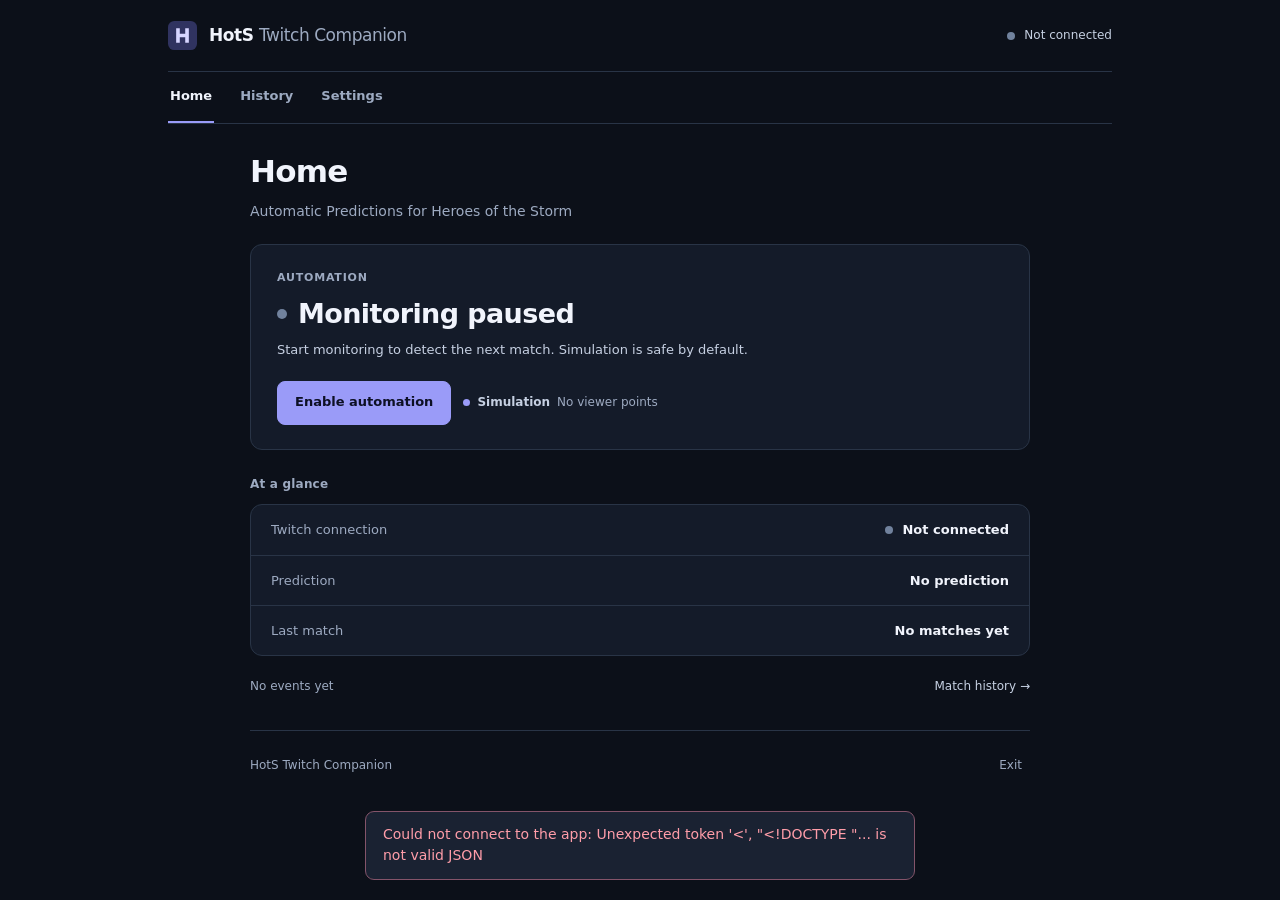
==== commit c3f6e588: "Add compact desktop controls and system tray for v0.9.0" ====
--- a/web/index.html
+++ b/web/index.html
@@ -5,25 +5,33 @@
   <meta name="viewport" content="width=device-width, initial-scale=1" />
   <meta name="color-scheme" content="dark" />
   <title>HotS Twitch Companion</title>
+  <link rel="icon" href="./assets/app-icon.svg" type="image/svg+xml" />
   <link rel="stylesheet" href="./assets/style.css" />
   <link rel="stylesheet" href="./assets/wizard.css" />
   <link rel="stylesheet" href="./assets/overview.css" />
   <link rel="stylesheet" href="./assets/onboarding.css" />
   <link rel="stylesheet" href="./assets/diagnostics.css" />
   <link rel="stylesheet" href="./assets/settings.css" />
+  <link rel="stylesheet" href="./assets/compact.css" />
   <script defer src="./assets/core.js"></script>
   <script defer src="./assets/i18n.js"></script>
   <script defer src="./assets/replays.js"></script>
   <script defer src="./assets/diagnostics.js"></script>
   <script defer src="./assets/onboarding.js"></script>
+  <script defer src="./assets/desktop.js"></script>
   <script defer src="./assets/app.js"></script>
 </head>
 <body>
   <svg class="defs" xmlns="http://www.w3.org/2000/svg" aria-hidden="true"><symbol id="i-game" viewBox="0 0 24 24"><path d="M6 11 3.6 8.6A3 3 0 0 0 1 11.7l.9 5a3 3 0 0 0 4.7 1.7L10 16h4l3.4 2.4a3 3 0 0 0 4.7-1.7l.9-5A3 3 0 0 0 20.4 8.6L18 11M7 12v5M4.5 14.5h5M16.2 13.2h.1m2.4 2h.1"/></symbol><symbol id="i-home" viewBox="0 0 24 24"><path d="m3 11 9-8 9 8v10h-7v-7h-4v7H3z"/></symbol><symbol id="i-link" viewBox="0 0 24 24"><path d="M10 13a5 5 0 0 0 7.6.7l3-3a5 5 0 0 0-7.1-7.1l-1.7 1.7M14 11a5 5 0 0 0-7.6-.7l-3 3a5 5 0 0 0 7.1 7.1l1.7-1.7"/></symbol><symbol id="i-clock" viewBox="0 0 24 24"><circle cx="12" cy="12" r="9"/><path d="M12 6v6l4 3"/></symbol><symbol id="i-settings" viewBox="0 0 24 24"><path d="M10 2h4l.7 2.4 2 1 2.2-1 2.8 2.8-1 2.2 1 2 .3.6-.3 2.6-2.3.7-1 2 1 2.2-2.8 2.8-2.2-1-2 1L14 22h-4l-.7-2.4-2-1-2.2 1-2.8-2.8 1-2.2-1-2L2 12l.3-2.6 2.3-.7 1-2-1-2.2 2.8-2.8 2.2 1 2-1z"/><circle cx="12" cy="12" r="3"/></symbol><symbol id="i-file" viewBox="0 0 24 24"><path d="M5 2h10l5 5v15H5zM14 2v6h6M9 13h7M9 17h7"/></symbol><symbol id="i-play" viewBox="0 0 24 24"><path d="m8 4 12 8-12 8z"/></symbol><symbol id="i-stop" viewBox="0 0 24 24"><rect x="6" y="6" width="12" height="12" rx="2"/></symbol><symbol id="i-lightning" viewBox="0 0 24 24"><path d="M13.5 2 4 13h7l-1 9 10-12h-7z"/></symbol><symbol id="i-shield" viewBox="0 0 24 24"><path d="m12 2 9 4v6c0 6-5 9-9 10-4-1-9-4-9-10V6z"/><path d="M12 7v6m0 4v.5"/></symbol><symbol id="i-trophy" viewBox="0 0 24 24"><path d="M7 3h10v7a5 5 0 0 1-10 0zM7 5H4v3a4 4 0 0 0 4 4M17 5h3v3a4 4 0 0 1-4 4M12 15v4m-5 2h10"/></symbol><symbol id="i-users" viewBox="0 0 24 24"><circle cx="9" cy="8" r="3"/><path d="M2 21v-2a6 6 0 0 1 12 0v2M17 11a3 3 0 0 0 0-6m-1 9a6 6 0 0 1 6 6"/></symbol><symbol id="i-info" viewBox="0 0 24 24"><circle cx="12" cy="12" r="10"/><path d="M12 11v6m0-10v1"/></symbol><symbol id="i-refresh" viewBox="0 0 24 24"><path d="M20 11a8 8 0 0 0-14-5L3 9m0-6v6h6M4 13a8 8 0 0 0 14 5l3-3m0 6v-6h-6"/></symbol><symbol id="i-chev" viewBox="0 0 24 24"><path d="m6 9 6 6 6-6"/></symbol><symbol id="i-wand" viewBox="0 0 24 24"><path d="m15 4 1.5 3L20 8.5 16.5 10 15 13l-1.5-3L10 8.5 13.5 7zM3 21l9-9M12 12l-2-2m4 6 2 2"/></symbol></svg>
   <div class="shell">
     <header class="topbar">
-      <div class="brand"><span class="brand-mark" aria-hidden="true">H</span><span>HotS <span class="brand-sub">Twitch Companion</span></span></div>
+      <div class="brand"><span class="brand-mark" aria-hidden="true"><img src="./assets/app-icon.svg" alt="" /></span><span>HotS <span class="brand-sub">Twitch Companion</span></span></div>
       <div class="status-chip" id="top-connection"><span class="dot" aria-hidden="true"></span><span id="top-connected-text">…</span></div>
+      <div class="window-controls" id="window-controls" hidden>
+        <button type="button" data-window="minimize" data-i18n-aria-label="shell.minimize" data-i18n-title="shell.minimize" aria-label="Свернуть" title="Свернуть"><svg viewBox="0 0 16 16" aria-hidden="true"><path d="M3 11h10"/></svg></button>
+        <button type="button" data-window="tray" data-i18n-aria-label="shell.tray" data-i18n-title="shell.tray" aria-label="В трей" title="В трей"><svg viewBox="0 0 16 16" aria-hidden="true"><path d="M3 10v3h10v-3M8 2v7M5 6l3 3 3-3"/></svg></button>
+        <button type="button" class="window-close" data-window="close" data-i18n-aria-label="shell.close" data-i18n-title="shell.close" aria-label="Закрыть" title="Закрыть"><svg viewBox="0 0 16 16" aria-hidden="true"><path d="m4 4 8 8M12 4l-8 8"/></svg></button>
+      </div>
     </header>
     <nav class="tabbar" id="nav" role="tablist" aria-label="Application sections" data-i18n-aria-label="nav.sections">
       <button class="tab active" id="tab-dashboard" data-view="dashboard" role="tab" aria-controls="view-dashboard" aria-selected="true" tabindex="0"><span data-i18n="minimal.home">Главная</span></button>
@@ -54,6 +62,10 @@
             <h2 id="prediction-manual-title" data-i18n="manual.title">Ручное завершение Prediction</h2>
             <p id="prediction-manual-description" data-i18n="manual.description">Если результат не определился автоматически, выбери исход или отмени прогноз.</p>
           </div>
+          <div class="prediction-scan-feedback" role="status">
+            <span id="prediction-scan-message" data-i18n="replay.scan.checking">Проверяем реплей…</span>
+            <button type="button" class="text-action" data-action="recheck-result" data-i18n="replay.scan.retry">Перепроверить результат</button>
+          </div>
           <div class="prediction-manual-buttons">
             <button type="button" class="btn btn-outline" data-action="manual-win" data-i18n="manual.win">Победа</button>
             <button type="button" class="btn btn-outline" data-action="manual-loss" data-i18n="manual.loss">Поражение</button>
@@ -153,7 +165,7 @@
           <div class="secondary-details-body">
             <section class="settings-advanced-group">
               <h3 data-i18n="minimal.settings.twitchAdvanced">Подключение Twitch</h3>
-              <p class="field-hint" data-i18n="onboarding.twitch.steps">Создай Public-приложение в Twitch Developer Console и вставь его Client ID. Client Secret не нужен.</p>
+              <p class="field-hint" id="twitch-client-hint" data-i18n="onboarding.twitch.steps">Создай Public-приложение в Twitch Developer Console и вставь его Client ID. Client Secret не нужен.</p>
               <label for="clientId">Twitch Client ID</label>
               <input id="clientId" type="text" spellcheck="false" maxlength="160" autocomplete="off" data-i18n-placeholder="twitch.placeholder"/>
               <button type="button" class="text-action" data-action="developer" data-i18n="twitch.console">Консоль Twitch ↗</button>
--- a/web/assets/overview.css
+++ b/web/assets/overview.css
@@ -83,3 +83,32 @@
  .summary-value,.summary-row>strong{text-align:left;justify-content:flex-start}
  .overview-detail .text-action{align-self:flex-start}
 }
+
+
+/* Secondary controls are visible only while a Prediction is actually pending. */
+.prediction-manual{margin-top:18px;padding:18px 20px;border:1px solid var(--border);
+ border-radius:12px;background:var(--surface)}
+.prediction-manual-head h2{margin:0 0 5px;font-size:14px;font-weight:650}
+.prediction-manual-head p{margin:0 0 15px;color:var(--muted);font-size:12px;line-height:1.55}
+.prediction-manual-buttons{display:flex;gap:9px;flex-wrap:wrap}
+.prediction-manual-buttons .btn{min-height:44px}
+.prediction-manual-buttons .manual-cancel{color:var(--warning);border-color:#65513d}
+.prediction-manual-buttons .manual-cancel:hover:not(:disabled){border-color:var(--warning)}
+#prediction-sync{display:inline-flex;margin-top:10px;font-size:12px}
+@media(max-width:520px){
+ .prediction-manual{padding:15px}
+ .prediction-manual-buttons{display:grid;grid-template-columns:repeat(2,minmax(0,1fr))}
+ .prediction-manual-buttons .btn{min-width:0;white-space:normal}
+ .prediction-manual-buttons .manual-cancel{grid-column:1/-1}
+}
+
+
+/* Pending Prediction: readable reason why the completed replay has not settled. */
+.prediction-scan-feedback{display:flex;flex-wrap:wrap;align-items:flex-start;gap:8px 16px;
+  padding:12px 14px;margin:11px 0 16px;background:var(--surface-raised);
+  border:1px solid var(--border);border-radius:8px}
+.prediction-scan-feedback span{font-size:12px;color:var(--muted-strong);line-height:1.5;flex:1 1 220px;
+  min-width:0;overflow-wrap:anywhere}
+.prediction-scan-feedback .text-action{font-size:12px;flex-shrink:0;text-align:left}
+@media(max-width:520px){.prediction-scan-feedback{flex-direction:column;gap:5px}
+.prediction-scan-feedback .text-action{align-self:flex-start}}
--- a/web/assets/compact.css
+++ b/web/assets/compact.css
@@ -0,0 +1,53 @@
+/* Native window only: browser fallback keeps its responsive layout. */
+.window-controls{display:none}
+.desktop .shell{padding:0 18px 14px;max-width:none}
+.desktop .topbar{height:46px;gap:8px;--wails-draggable:drag;user-select:none;position:sticky;top:0;z-index:10;background:var(--bg)}
+.desktop .brand{font-size:13px;gap:8px;letter-spacing:-.25px;min-width:0}
+.desktop .brand-mark{width:23px;height:23px;border-radius:6px;background:none;flex-shrink:0}
+.brand-mark img{display:block;width:100%;height:100%}
+.desktop .brand-sub{display:inline;color:var(--muted-strong)}
+.desktop .topbar .status-chip{display:none}
+.desktop .window-controls{display:flex;align-self:stretch;margin-right:-12px;--wails-draggable:no-drag}
+.window-controls button{width:34px;min-height:36px;padding:0;border:0;border-radius:0;background:transparent;color:var(--muted-strong);display:grid;place-items:center;--wails-draggable:no-drag}
+.window-controls button:hover{background:var(--surface-hover);color:var(--ink)}
+.window-controls .window-close:hover{background:#94394c;color:white}
+.window-controls svg{width:14px;height:14px;fill:none;stroke:currentColor;stroke-width:1.5;pointer-events:none}
+.desktop .tabbar{height:43px;gap:24px}
+.desktop .tab{font-size:12px;min-height:40px}
+.desktop .main{margin-top:18px;min-height:0}
+.desktop .view-heading{margin-bottom:15px}
+.desktop .view-heading h1{font-size:21px;letter-spacing:-.4px}
+.desktop .view-heading p{font-size:12px;margin-top:5px}
+.desktop #view-dashboard>.view-heading{display:none}
+.desktop .overview-command{padding:18px}
+.desktop .overview-command-eyebrow{font-size:10px}
+.desktop .overview-heading{margin:9px 0 8px;gap:9px}
+.desktop .overview-heading h2{font-size:23px}
+.desktop .overview-description{font-size:12px;margin-bottom:15px}
+.desktop .overview-command-actions{gap:10px;flex-direction:column;align-items:stretch}
+.desktop .overview-toggle{width:100%}
+.desktop .mode-indicator{font-size:11px;gap:6px}
+.desktop .mode-indicator strong{font-size:11px}
+.desktop .section-heading{margin:18px 0 9px;font-size:11px}
+.desktop .summary-row{min-height:43px;padding:11px 14px;font-size:12px;grid-template-columns:minmax(0,1fr) minmax(0,1.6fr)}
+.desktop .overview-detail{align-items:flex-start;gap:8px;font-size:11px;flex-direction:column;padding-top:12px}
+.desktop .overview-detail>span{white-space:normal;overflow-wrap:anywhere}
+.desktop .overview-detail .text-action{font-size:11px;align-self:flex-end}
+.desktop .footer{margin-top:14px;padding-top:12px}
+.desktop .settings-card{padding:16px}
+.desktop .settings-stack{gap:10px}
+.desktop .settings-savebar{padding:10px;bottom:0}
+.desktop .content-panel{padding:16px}
+.desktop .head-actions{gap:8px;margin-top:12px}
+.desktop .head-actions .btn{flex:1;white-space:normal;min-width:0;font-size:12px}
+.desktop .prediction-manual{padding:15px;margin-top:12px}
+.desktop .match-head{padding:13px 0;gap:8px}
+.desktop .match-head small{max-width:100%}
+.desktop .wizard{max-width:calc(100vw - 24px);max-height:calc(100vh - 24px)}
+.desktop .toast{max-width:calc(100vw - 24px)}
+@media(max-width:490px){
+ .desktop .shell{padding-inline:14px}
+ .desktop .brand-sub{font-size:12px}
+ .desktop .brand{gap:6px}
+ .desktop .tabbar{gap:20px}
+}
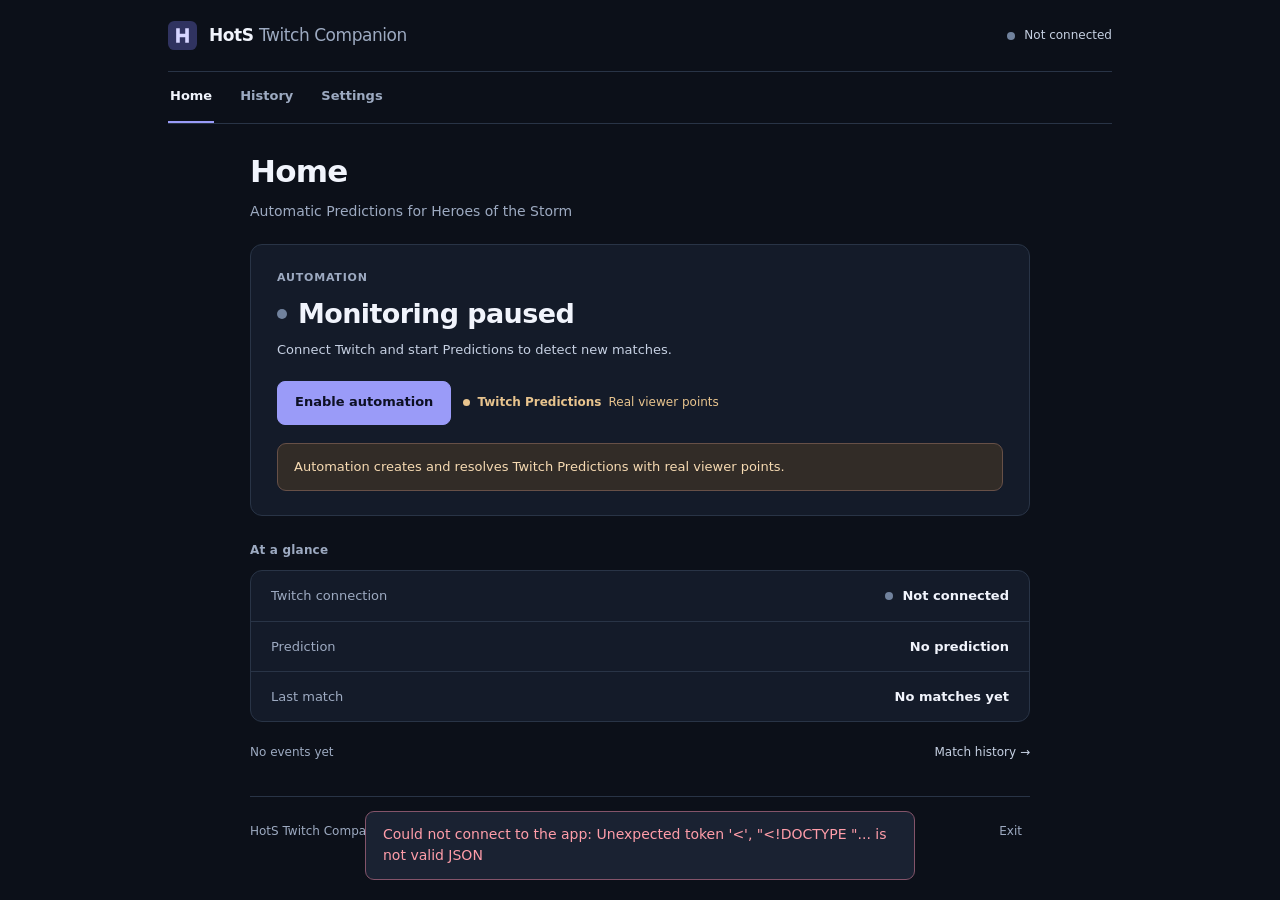
==== commit e00d49d8: "Replace simulation onboarding with confirmed live Twitch launch" ====
--- a/web/index.html
+++ b/web/index.html
@@ -155,8 +155,6 @@
               <div class="prediction-options"><span id="preview-win">…</span><span id="preview-loss">…</span></div>
               <small id="preview-duration">…</small>
             </div>
-            <label class="check-row settings-real-mode"><input id="realMode" type="checkbox"/><span><strong data-i18n="settings.real">Разрешить реальные Twitch Predictions</strong><small data-i18n="settings.real.sub">Используются настоящие баллы зрителей. Включай после проверки симуляции.</small></span></label>
-            <p id="settings-real-warning" class="settings-real-warning" hidden data-i18n="minimal.settings.realPending">Реальный режим будет включён после сохранения и подтверждения.</p>
           </section>
         </div>
 
@@ -193,6 +191,13 @@
             </section>
           </div>
         </details>
+        <details class="secondary-details settings-advanced">
+          <summary data-i18n="reset.title">Пользовательские данные</summary>
+          <div class="secondary-details-body">
+            <p class="field-hint" data-i18n="reset.description">Удалить настройки, подключение Twitch, локальное состояние и кэш приложения. Реплеи HotS останутся. Приложение закроется; при следующем запуске откроется мастер настройки.</p>
+            <button type="button" class="btn btn-outline" data-action="reset-profile" data-i18n="reset.button">Очистить пользовательские данные</button>
+          </div>
+        </details>
         <div class="settings-savebar">
           <span id="settings-save-status" class="settings-save-status" role="status" aria-live="polite" data-i18n="minimal.settings.saved">Все изменения сохранены</span>
           <div class="form-buttons">
@@ -202,7 +207,7 @@
         </div>
       </section>
     </main>
-    <footer class="footer"><span>HotS Twitch Companion</span><button type="button" class="quit" data-action="quit" data-i18n="footer.quit">Выход</button></footer>
+    <footer class="footer"><span>HotS Twitch Companion <span id="app-version"></span></span><button type="button" class="quit" data-action="quit" data-i18n="footer.quit">Выход</button></footer>
   </div>
 
   <div class="wizard-backdrop" id="wizard" hidden>
@@ -238,7 +243,7 @@
         </section>
         <section data-step="1">
           <h3 data-i18n="onboarding.simple.twitch">Подключение Twitch</h3>
-          <p class="secondary" data-i18n="onboarding.simple.twitchHelp">Для настоящих Predictions нужен Twitch. Для безопасной симуляции этот шаг можно пропустить.</p>
+          <p class="secondary" data-i18n="onboarding.simple.twitchHelp">Подключи Twitch-канал, на котором будут создаваться Predictions.</p>
           <p id="wz-twitch-status" class="twitch-onboarding-state" role="status">…</p>
           <button type="button" class="btn btn-outline" data-wiz="auth" data-i18n="twitch.connect">Подключить Twitch</button>
           <details class="wizard-disclosure" id="wz-twitch-details">
@@ -259,11 +264,11 @@
         </section>
         <section data-step="2">
           <h3 data-i18n="onboarding.simple.ready">Готово к запуску</h3>
-          <p class="secondary" data-i18n="onboarding.simple.readyHelp">Сначала запустим симуляцию: баллы зрителей не используются. Реальный режим можно включить позже в настройках.</p>
+          <p class="secondary" data-i18n="onboarding.simple.readyHelp">Запуск включает настоящие Twitch Predictions с баллами зрителей.</p>
           <div class="wizard-ready">
             <div><span data-i18n="wiz.f.player">Игрок</span><strong id="wz-ch-player">…</strong></div>
             <div><span>Twitch</span><strong id="wz-ch-twitch">…</strong></div>
-            <div><span data-i18n="settings.mode">Режим</span><strong id="wz-ch-monitor" data-i18n="minimal.simMode">Симуляция</strong></div>
+            <div><span>Twitch Predictions</span><strong id="wz-ch-monitor" data-i18n="minimal.realDetail">Баллы зрителей</strong></div>
           </div>
           <details class="wizard-disclosure">
             <summary data-i18n="onboarding.simple.preview">Посмотреть пример Prediction</summary>
@@ -274,7 +279,7 @@
               <small id="wz-preview-duration">…</small>
             </div>
           </details>
-          <p id="wz-safe-note" class="wizard-safe-note" data-i18n="onboarding.simple.safe">Симуляция не создаёт Predictions на Twitch.</p>
+          <p id="wz-safe-note" class="wizard-safe-note" data-i18n="onboarding.simple.safe">Используются настоящие баллы зрителей. Запуск требует твоего подтверждения.</p>
         </section>
       </div>
       <footer class="wizard-foot">
--- a/web/assets/compact.css
+++ b/web/assets/compact.css
@@ -34,6 +34,7 @@
 .desktop .overview-detail>span{white-space:normal;overflow-wrap:anywhere}
 .desktop .overview-detail .text-action{font-size:11px;align-self:flex-end}
 .desktop .footer{margin-top:14px;padding-top:12px}
+.desktop .footer .quit{display:none}
 .desktop .settings-card{padding:16px}
 .desktop .settings-stack{gap:10px}
 .desktop .settings-savebar{padding:10px;bottom:0}
